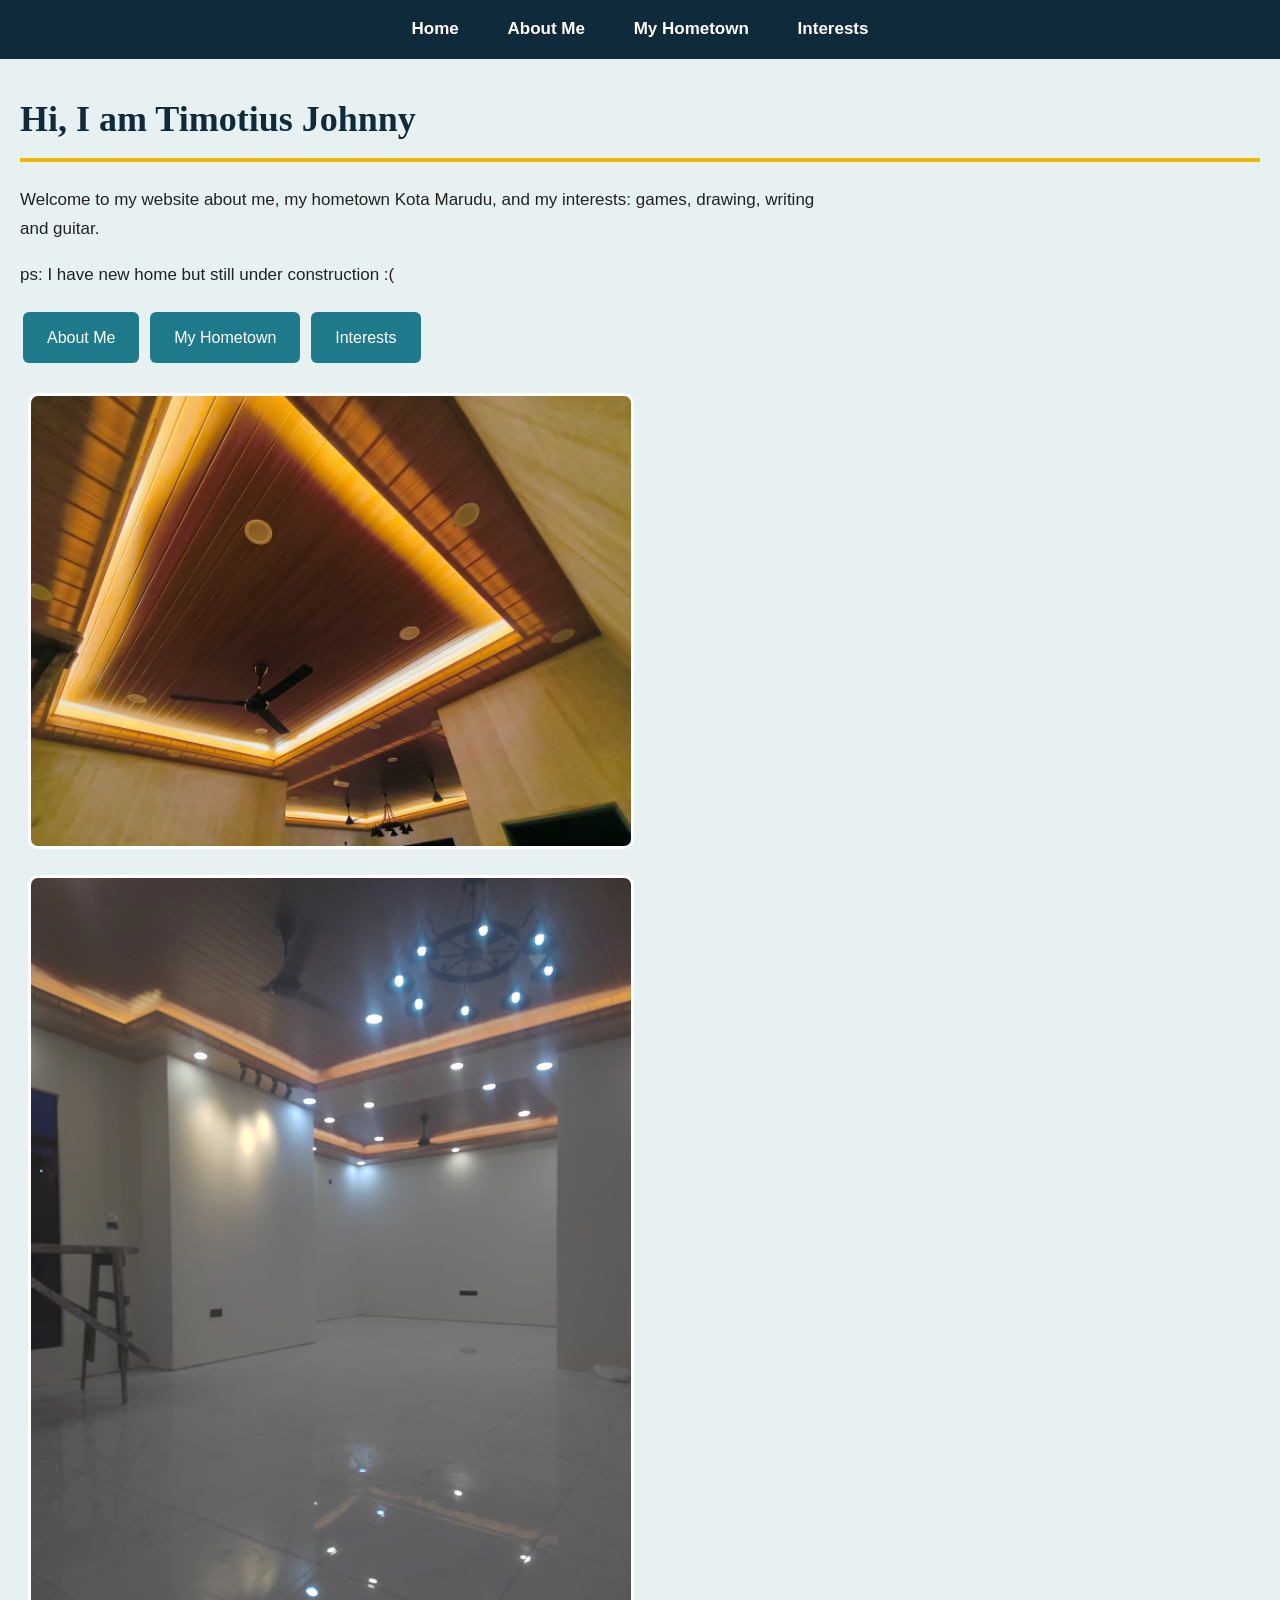
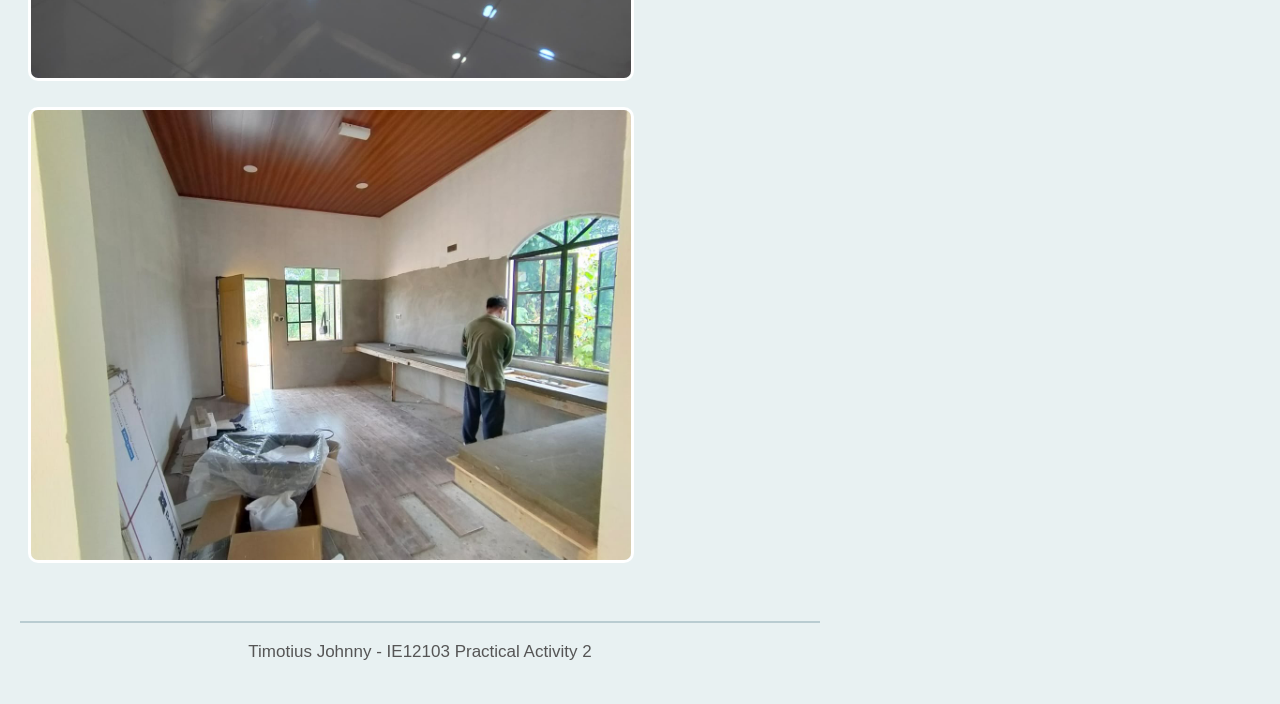
==== index.html @ b257c764 "Add files via upload" ====
<!DOCTYPE html>
<html>
<head>
  <meta name="viewport" content="width=device-width, initial-scale=1">
  <title>Home</title>
  <link rel="stylesheet" href="style.css">
</head>
<body>

<div class="menu">
  <a href="index.html">Home</a>
  <a href="about.html">About Me</a>
  <a href="hometown.html">My Hometown</a>
  <a href="hobbies.html">Interests</a>
</div>

<h1>Hi, I am Timotius Johnny</h1>
<p>Welcome to my website about me, my hometown Kota Marudu, and my interests: games, drawing, writing and guitar.</p>
<p>ps: I have new home but still under construction :(</p>

<a class="button" href="about.html">About Me</a>
<a class="button" href="hometown.html">My Hometown</a>
<a class="button" href="hobbies.html">Interests</a>

<p>
  <img src="images/home1.jpg" alt="Photo 1">
  <img src="images/home2.jpg" alt="Photo 2">
  <img src="images/home3.jpg" alt="Photo 3">
</p>

<p class="footer">Timotius Johnny - IE12103 Practical Activity 2</p>

</body>
</html>
---- style.css ----
body {
  font-family: Arial, sans-serif;
  background-color: #e8f1f2;
  color: #222;
  margin: 0;
  padding: 0 20px 20px 20px;
  line-height: 1.7;
  font-size: 17px;
}

/* Keep lines of text a readable length */
p, ul {
  max-width: 800px;
}

h1 {
  color: #0f2a3a;
  font-family: Georgia, serif;
  font-size: 36px;
  border-bottom: 4px solid #f2b705;
  padding-bottom: 8px;
}
h2 {
  color: #1f7a8c;
  font-family: Georgia, serif;
}

/* Menu bar */
.menu {
  background-color: #0f2a3a;
  padding: 15px;
  margin: 0 -20px 30px -20px;
  text-align: center;
}
.menu a {
  color: white;
  margin: 0 6px;
  padding: 8px 16px;
  text-decoration: none;
  font-weight: bold;
  border-radius: 5px;
}
.menu a:hover {
  background-color: #1f7a8c;
}

/* Buttons */
.button {
  background-color: #1f7a8c;
  color: white;
  border: none;
  padding: 12px 24px;
  margin: 5px 3px;
  font-size: 16px;
  text-decoration: none;
  cursor: pointer;
  display: inline-block;
  border-radius: 6px;
}
.button:hover {
  background-color: #0f2a3a;
}

/* Images */
img {
  width: 600px;
  max-width: 100%;
  margin: 8px;
  border-radius: 10px;
  border: 3px solid white;
  background-color: #b9ccd1;
}

/* Highlighted text and links */
mark {
  background-color: #f2b705;
  padding: 0 4px;
}
a {
  color: #1f7a8c;
}

.footer {
  text-align: center;
  margin-top: 40px;
  padding-top: 15px;
  border-top: 2px solid #b9ccd1;
  color: #555;
}

/* Small screens */
@media (max-width: 600px) {
  h1 {
    font-size: 28px;
  }
  .menu a {
    display: inline-block;
    margin: 3px;
  }
}
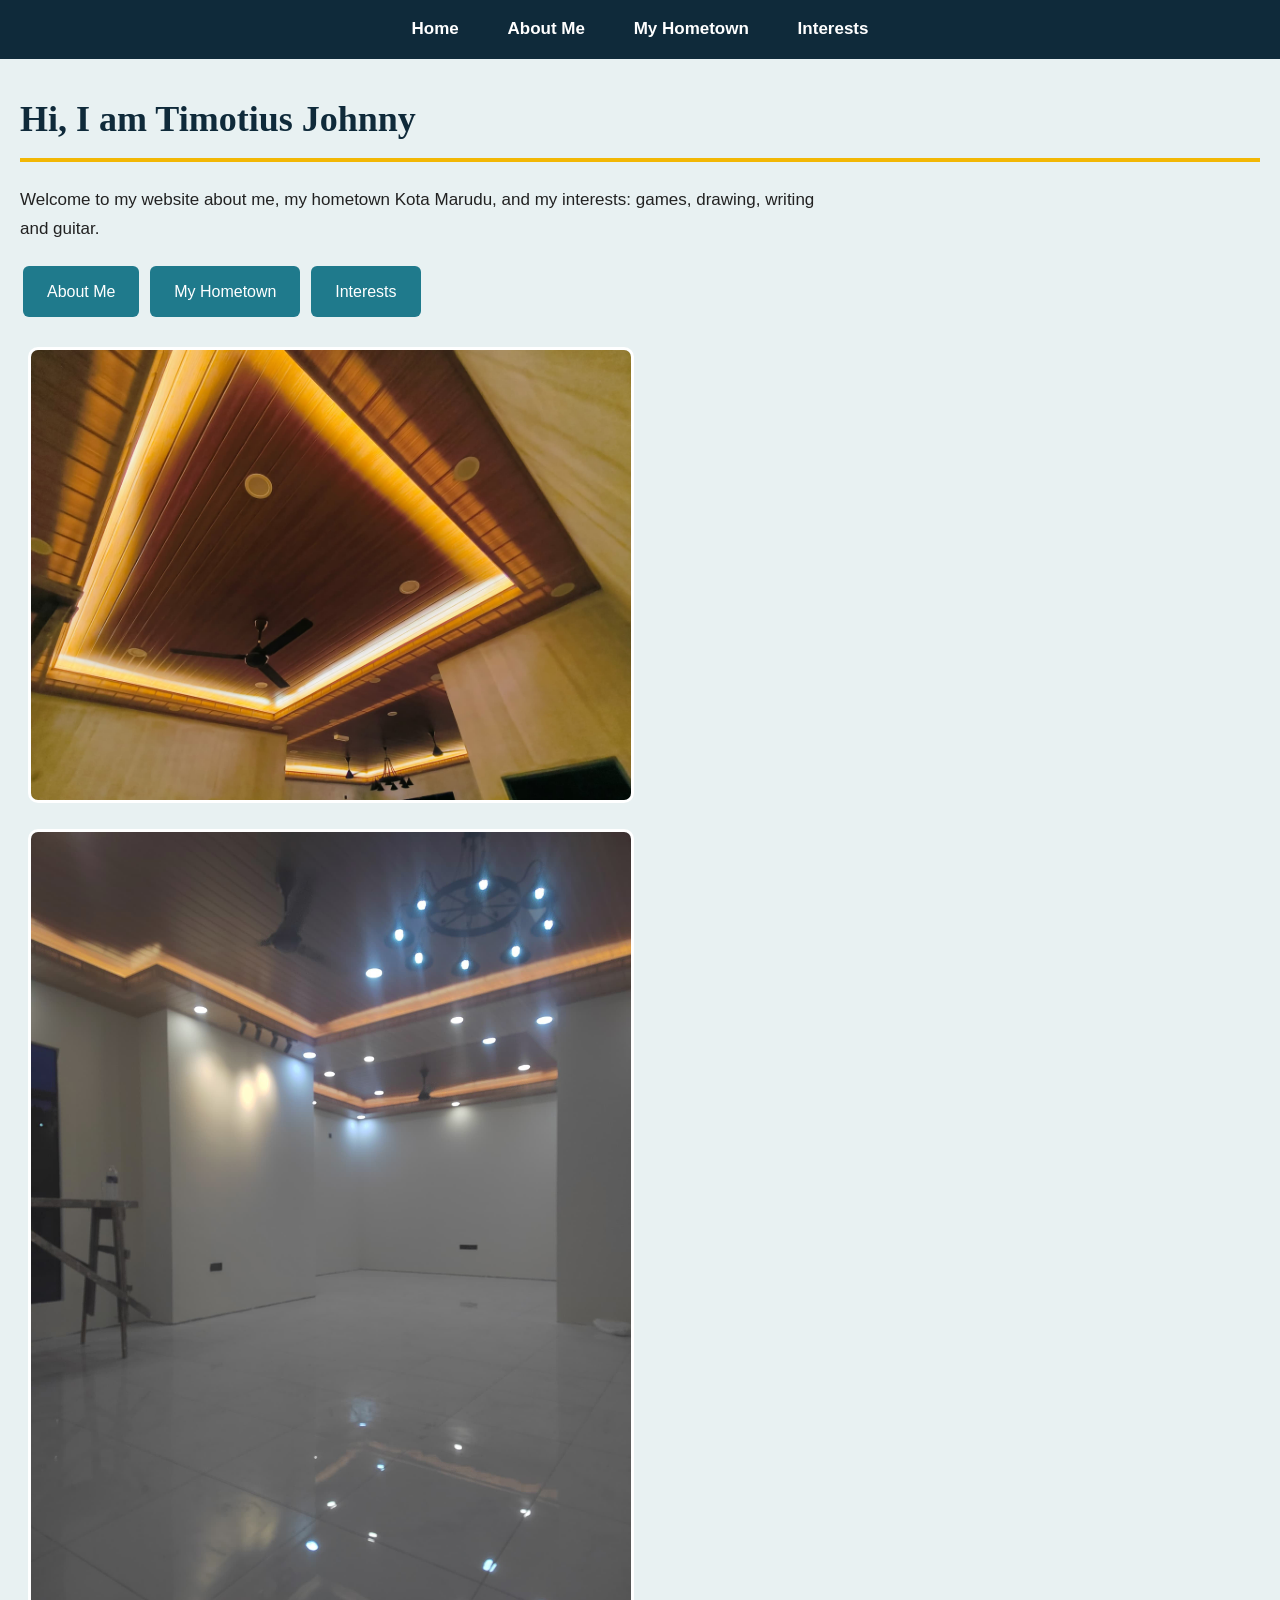
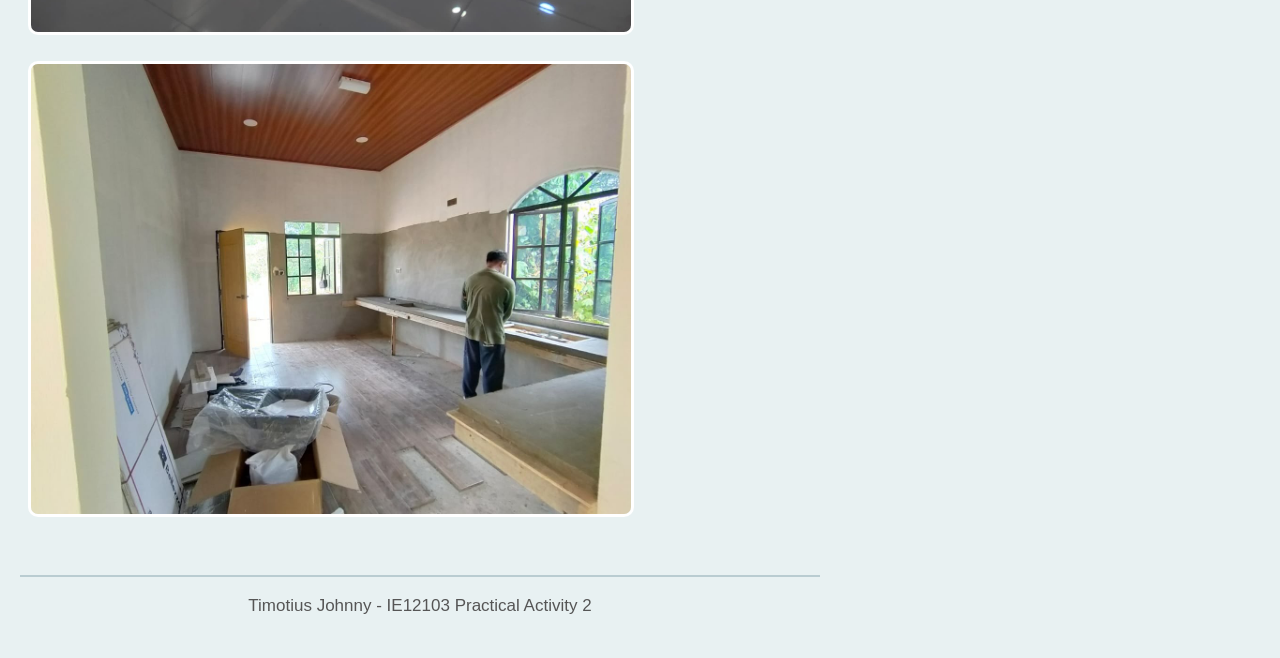
==== commit 9a07f743: "Update index.html" ====
--- a/index.html
+++ b/index.html
@@ -16,7 +16,6 @@
 
 <h1>Hi, I am Timotius Johnny</h1>
 <p>Welcome to my website about me, my hometown Kota Marudu, and my interests: games, drawing, writing and guitar.</p>
-<p>ps: I have new home but still under construction :(</p>
 
 <a class="button" href="about.html">About Me</a>
 <a class="button" href="hometown.html">My Hometown</a>
